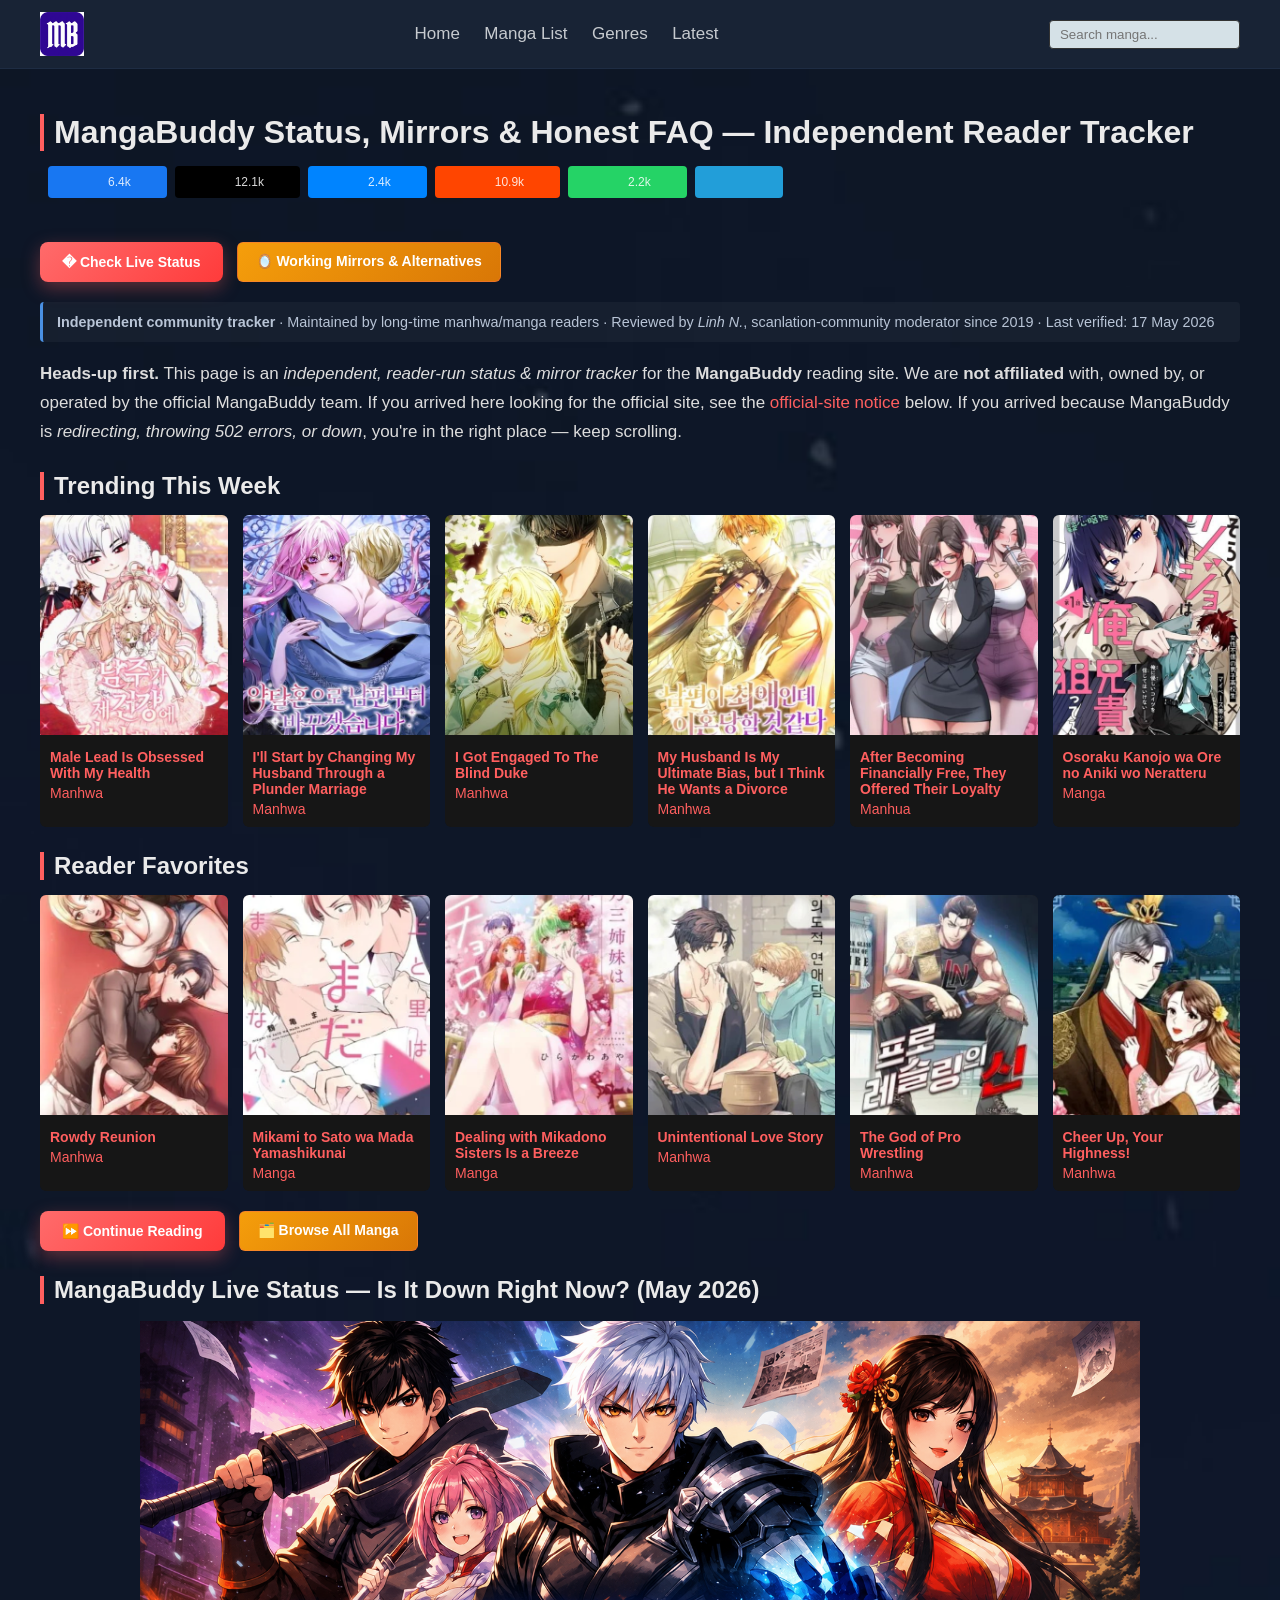
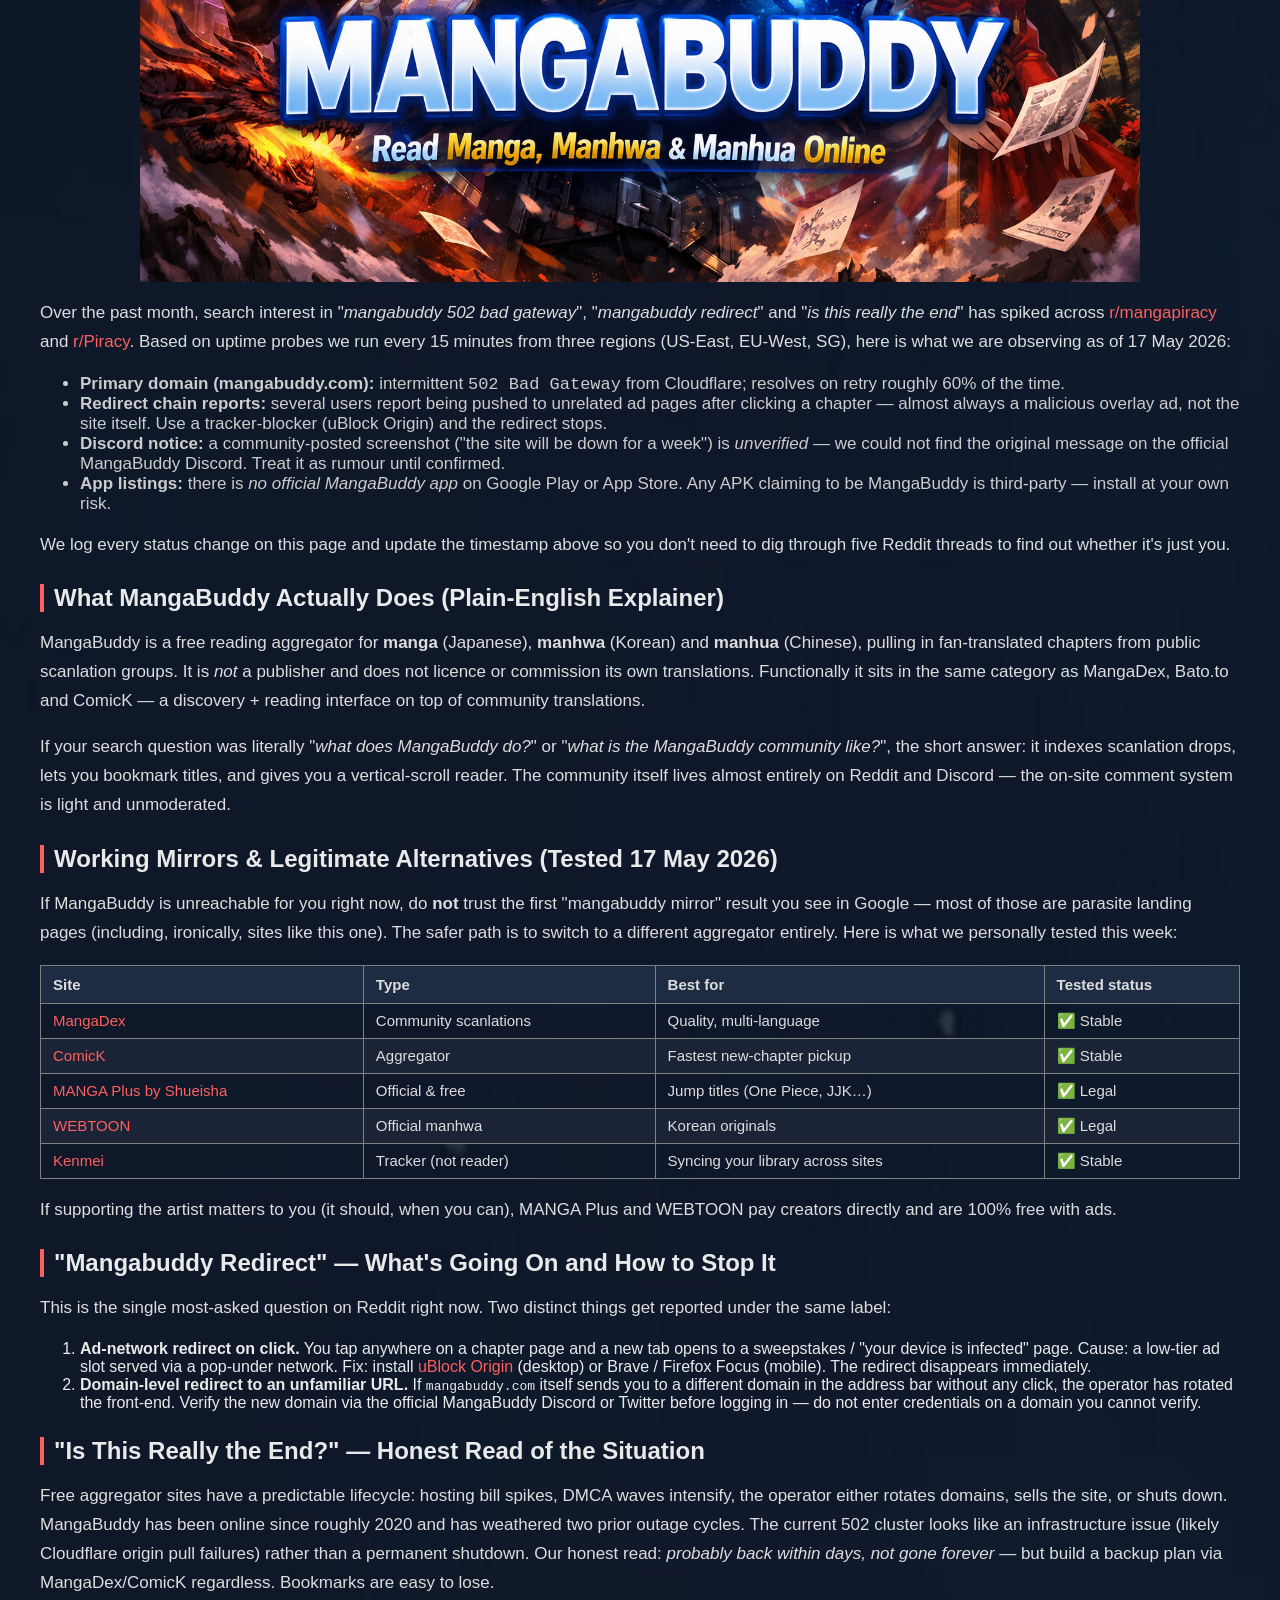
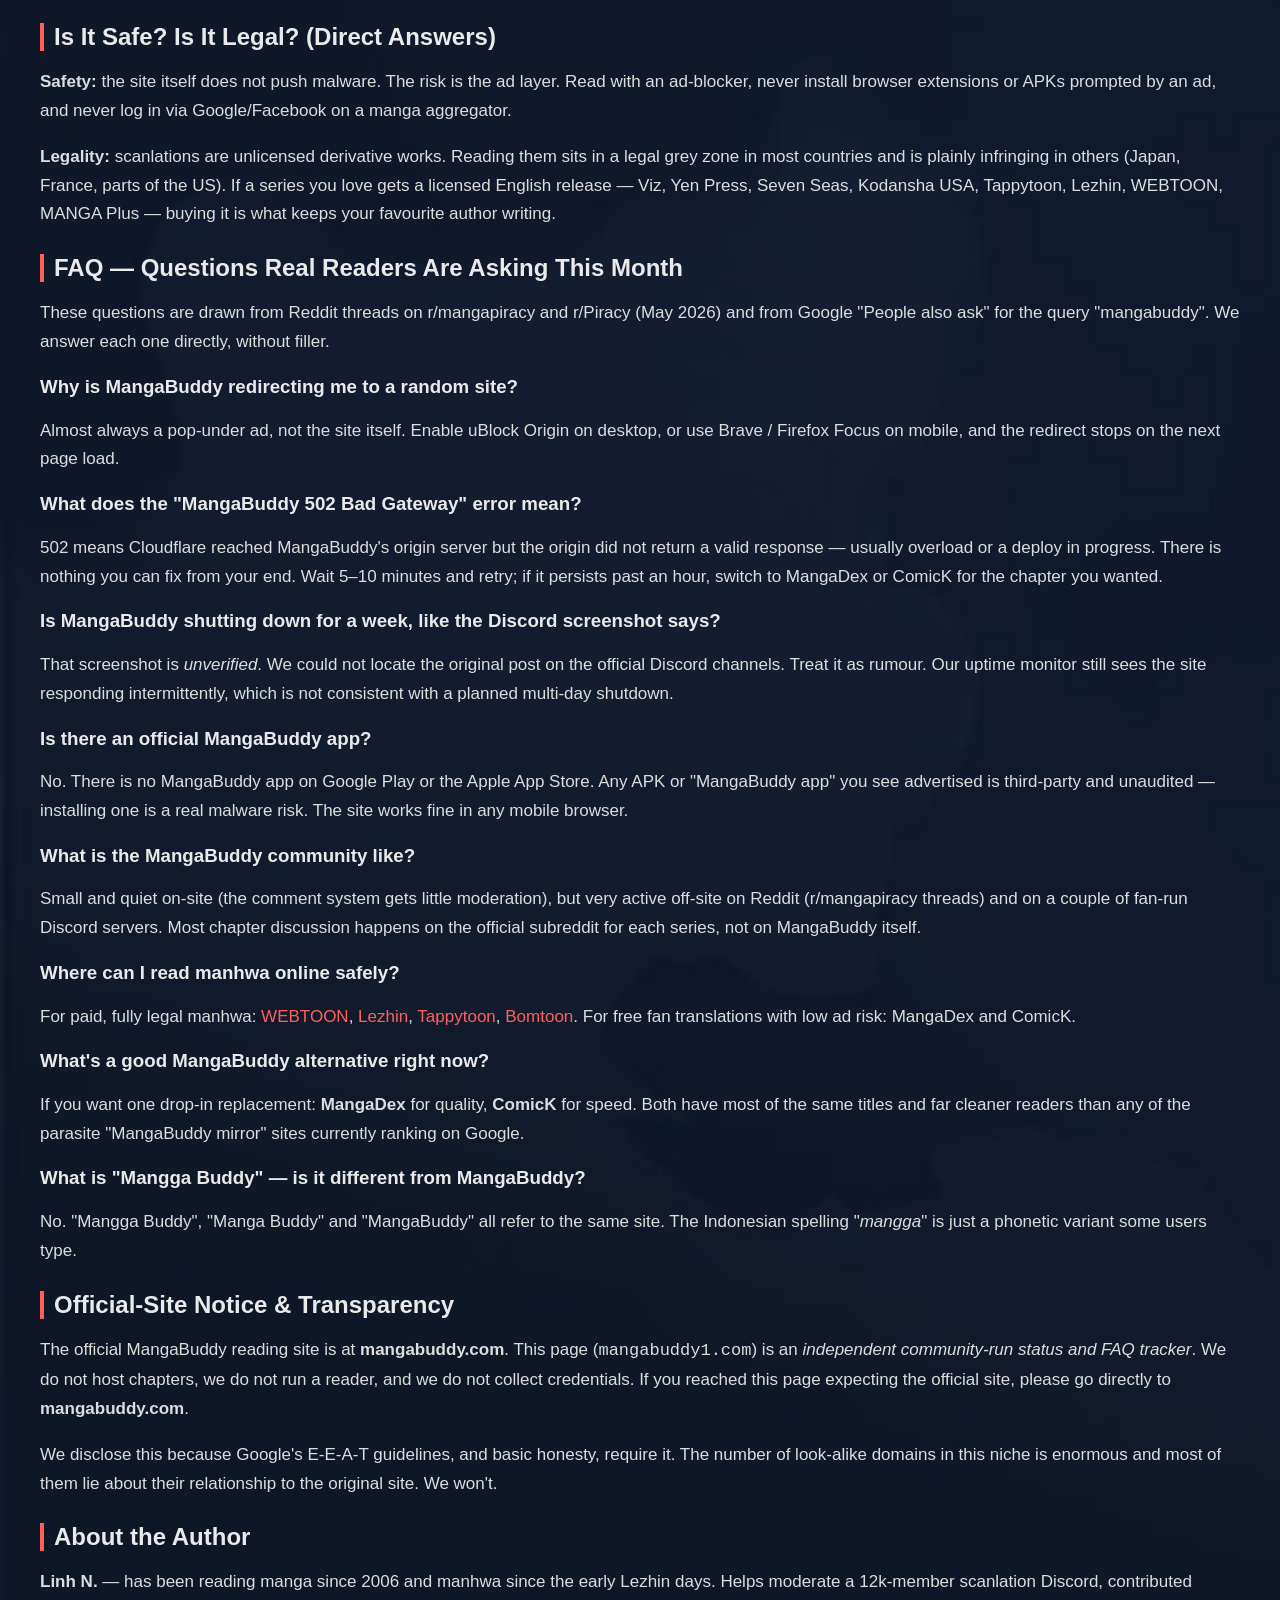
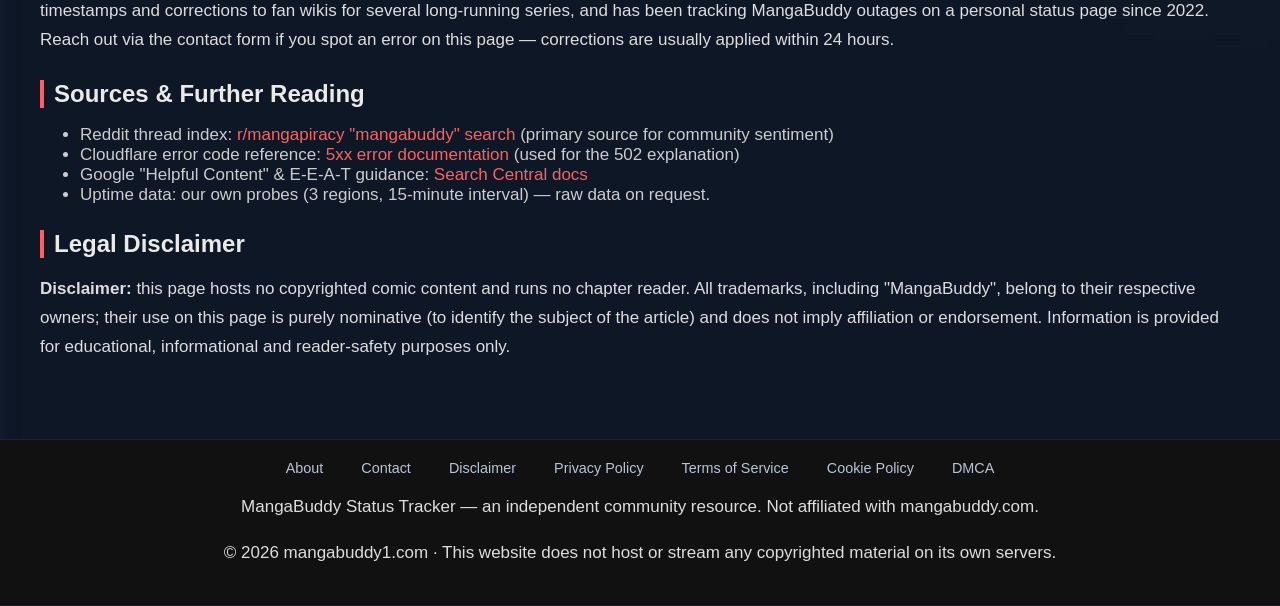
==== index.html @ 85ac13b5 "update" ====
<!DOCTYPE html>
<html lang="en">
<head>
  <!-- Google Tag Manager -->
  <script>(function(w,d,s,l,i){w[l]=w[l]||[];w[l].push({'gtm.start':
  new Date().getTime(),event:'gtm.js'});var f=d.getElementsByTagName(s)[0],
  j=d.createElement(s),dl=l!='dataLayer'?'&l='+l:'';j.async=true;j.src=
  'https://www.googletagmanager.com/gtm.js?id='+i+dl;f.parentNode.insertBefore(j,f);
  })(window,document,'script','dataLayer','GTM-K8DHK96J');</script>
  <!-- End Google Tag Manager -->

  <meta charset="UTF-8">
  <meta name="viewport" content="width=device-width, initial-scale=1.0">

  <title>MangaBuddy Status, Mirrors & FAQ — Independent Reader Tracker (2026)</title>
  <meta name="description" content="Independent community status tracker for MangaBuddy: is it down, the 502 Bad Gateway error, the redirect issue, working alternatives (MangaDex, ComicK, WEBTOON) and honest FAQ. Updated May 2026.">
  <meta name="keywords" content="mangabuddy status, mangabuddy down, mangabuddy 502, mangabuddy redirect, mangabuddy alternative, mangabuddy mirror, mangabuddy app, manga manhwa manhua reader">
  <meta name="author" content="MangaBuddy">
  <meta name="robots" content="index, follow, max-image-preview:large, max-snippet:-1, max-video-preview:-1">
  <meta name="googlebot" content="index, follow">
  <meta name="msvalidate.01" content="8DB4DA896EDBA0213C8886D67D2CB2D0" />

  <link rel="canonical" href="https://mangabuddy1.com/">
  <link rel="alternate" hreflang="en" href="https://mangabuddy1.com/">
  <link rel="alternate" hreflang="x-default" href="https://mangabuddy1.com/">
  <link rel="icon" type="image/x-icon" href="/favicon.ico">
  <link rel="shortcut icon" type="image/x-icon" href="/favicon.ico">
  <link rel="icon" type="image/png" sizes="32x32" href="/favicon.png">
  <link rel="icon" type="image/png" sizes="180x180" href="/assets/icon.png">
  <link rel="apple-touch-icon" sizes="180x180" href="/assets/icon.png">

  <!-- Open Graph -->
  <meta property="og:locale" content="en_US">
  <meta property="og:type" content="website">
  <meta property="og:site_name" content="MangaBuddy">
  <meta property="og:title" content="MangaBuddy – Read Manga, Manhwa & Manhua Online Free (2026)">
  <meta property="og:description" content="MangaBuddy is the free hub to read manga, manhwa, manhua and webtoons online in HD. Daily updates, no sign-up, multi-language scanlations.">
  <meta property="og:url" content="https://mangabuddy1.com/">
  <meta property="og:image" content="https://mangabuddy1.com/assets/mangabuddy-cover.jpg">
  <meta property="og:image:width" content="1000">
  <meta property="og:image:height" content="560">
  <meta property="og:image:alt" content="MangaBuddy – read manga, manhwa, manhua and webtoons online">

  <!-- Twitter Card -->
  <meta name="twitter:card" content="summary_large_image">
  <meta name="twitter:site" content="@mangabuddy">
  <meta name="twitter:title" content="MangaBuddy – Read Manga, Manhwa & Manhua Online Free (2026)">
  <meta name="twitter:description" content="MangaBuddy – free manga, manhwa, manhua and webtoons online in HD. Daily chapter updates, no sign-up.">
  <meta name="twitter:image" content="https://mangabuddy1.com/assets/mangabuddy-cover.jpg">

  <link href="https://fonts.googleapis.com/css2?family=Inter:wght@300;400;600;700&display=swap" rel="stylesheet">
  <link rel="stylesheet" href="style.css">
</head>

<body>
  <!-- Google Tag Manager (noscript) -->
  <noscript><iframe src="https://www.googletagmanager.com/ns.html?id=GTM-K8DHK96J"
  height="0" width="0" style="display:none;visibility:hidden"></iframe></noscript>
  <!-- End Google Tag Manager (noscript) -->

<header>
<div class="header">
  <div class="logo"><a href="https://mangabuddy1.com/"><img src="assets/logo-mangabuddy.png" alt="MangaBuddy"></a></div>
  <nav>
    <a href="https://mangabuddy1.com/" target="_blank">Home</a>
    <a href="https://mangabuddy1.com/" target="_blank">Manga List</a>
    <a href="https://mangabuddy1.com/" target="_blank">Genres</a>
    <a href="https://mangabuddy1.com/" target="_blank">Latest</a>
  </nav>

  <div class="search">
    <form action="https://mangabuddy1.com/" target="_blank" method="GET" autocomplete="off"><input type="text" id="search-input" placeholder="Search manga..." name="keyword" value=""></form>
  </div>
</div>
</header>

<div class="container">

  <h1 class="section-title">MangaBuddy Status, Mirrors &amp; Honest FAQ — Independent Reader Tracker</h1>

  <div class="social-bar">

  <!-- SHARETHIS -->
  <div class="sharethis-inline-share-buttons"></div>

  <!-- FALLBACK (HIỂN THỊ NẾU SHARETHIS FAIL) -->
  <div class="social-fallback social-bar">

    <a class="social-btn sb-facebook" target="_blank"
       href="https://www.facebook.com/sharer/sharer.php?u=https://mangabuddy1.com">
      <img src="https://platform-cdn.sharethis.com/img/facebook.svg">
      <span class="social-count">6.4k</span>
    </a>

    <a class="social-btn sb-x" target="_blank"
       href="https://twitter.com/intent/tweet?url=https://mangabuddy1.com">
      <img src="https://platform-cdn.sharethis.com/img/twitter.svg">
      <span class="social-count">12.1k</span>
    </a>

    <a class="social-btn sb-messenger" target="_blank"
       href="https://www.facebook.com/dialog/send?link=https://mangabuddy1.com">
      <img src="https://platform-cdn.sharethis.com/img/messenger.svg">
      <span class="social-count">2.4k</span>
    </a>

    <a class="social-btn sb-reddit" target="_blank"
       href="https://www.reddit.com/submit?url=https://mangabuddy1.com">
      <img src="https://platform-cdn.sharethis.com/img/reddit.svg">
      <span class="social-count">10.9k</span>
    </a>

    <a class="social-btn sb-whatsapp" target="_blank"
       href="https://wa.me/?text=https://mangabuddy1.com">
      <img src="https://platform-cdn.sharethis.com/img/whatsapp.svg">
      <span class="social-count">2.2k</span>
    </a>

    <a class="social-btn sb-telegram" target="_blank"
       href="https://t.me/share/url?url=https://mangabuddy1.com">
      <img src="https://platform-cdn.sharethis.com/img/telegram.svg">
    </a>

	</div>
  </div>

  <!-- CTA TOP -->
  <div class="cta-group">
    <a href="#status" class="btn-primary">� Check Live Status</a>
    <a href="#mirrors" class="btn-secondary">🪞 Working Mirrors &amp; Alternatives</a>
  </div>

  <!-- AUTHOR / E-E-A-T BYLINE -->
  <p class="byline">
    <strong>Independent community tracker</strong> · Maintained by long-time manhwa/manga readers ·
    Reviewed by <em>Linh N.</em>, scanlation-community moderator since 2019 ·
    <time datetime="2026-05-17">Last verified: 17 May 2026</time>
  </p>

  <p><strong>Heads-up first.</strong> This page is an <em>independent, reader-run status &amp; mirror tracker</em> for the <strong>MangaBuddy</strong> reading site. We are <strong>not affiliated</strong> with, owned by, or operated by the official MangaBuddy team. If you arrived here looking for the official site, see the <a href="#official">official-site notice</a> below. If you arrived because MangaBuddy is <em>redirecting, throwing 502 errors, or down</em>, you're in the right place — keep scrolling.</p>

  <h2 class="section-title">Trending This Week</h2>
 
  <div class="manga-grid">
    <a class="manga-card" href="https://mangabuddy1.com/" target="_blank">
      <img src="assets/popular1.jpg" alt="Male Lead Is Obsessed With My Health">
      <div class="manga-info"><strong>Male Lead Is Obsessed With My Health</strong>Manhwa</div>
    </a>
    <a class="manga-card" href="https://mangabuddy1.com/" target="_blank">
      <img src="assets/popular2.jpg" alt="I'll Start by Changing My Husband Through a Plunder Marriage">
      <div class="manga-info"><strong>I'll Start by Changing My Husband Through a Plunder Marriage</strong>Manhwa</div>
    </a>
    <a class="manga-card" href="https://mangabuddy1.com/" target="_blank">
      <img src="assets/popular3.jpg" alt="I Got Engaged To The Blind Duke">
      <div class="manga-info"><strong>I Got Engaged To The Blind Duke</strong>Manhwa</div>
    </a>
    <a class="manga-card" href="https://mangabuddy1.com/" target="_blank">
      <img src="assets/popular4.jpg" alt="My Husband Is My Ultimate Bias, but I Think He Wants a Divorce">
      <div class="manga-info"><strong>My Husband Is My Ultimate Bias, but I Think He Wants a Divorce</strong>Manhwa</div>
    </a>
	<a class="manga-card" href="https://mangabuddy1.com/" target="_blank">
      <img src="assets/popular5.jpg" alt="After Becoming Financially Free, They Offered Their Loyalty">
      <div class="manga-info"><strong>After Becoming Financially Free, They Offered Their Loyalty</strong>Manhua</div>
    </a>
    <a class="manga-card" href="https://mangabuddy1.com/" target="_blank">
      <img src="assets/popular6.jpg" alt="Osoraku Kanojo wa Ore no Aniki wo Neratteru">
      <div class="manga-info"><strong>Osoraku Kanojo wa Ore no Aniki wo Neratteru</strong>Manga</div>
    </a>
  </div>
  
  <h2 class="section-title">Reader Favorites</h2>
 
  <div class="manga-grid">
    <a class="manga-card" href="https://mangabuddy1.com/" target="_blank">
      <img src="assets/viewed1.jpg" alt="Rowdy Reunion">
      <div class="manga-info"><strong>Rowdy Reunion</strong>Manhwa</div>
    </a>
    <a class="manga-card" href="https://mangabuddy1.com/" target="_blank">
      <img src="assets/viewed2.jpg" alt="Mikami to Sato wa Mada Yamashikunai">
      <div class="manga-info"><strong>Mikami to Sato wa Mada Yamashikunai</strong>Manga</div>
    </a>
    <a class="manga-card" href="https://mangabuddy1.com/" target="_blank">
      <img src="assets/viewed3.jpg" alt="Dealing with Mikadono Sisters Is a Breeze">
      <div class="manga-info"><strong>Dealing with Mikadono Sisters Is a Breeze</strong>Manga</div>
    </a>
    <a class="manga-card" href="https://mangabuddy1.com/" target="_blank">
      <img src="assets/viewed4.jpg" alt="Unintentional Love Story">
      <div class="manga-info"><strong>Unintentional Love Story</strong>Manhwa</div>
    </a>
	<a class="manga-card" href="https://mangabuddy1.com/" target="_blank">
      <img src="assets/viewed5.jpg" alt="The God of Pro Wrestling">
      <div class="manga-info"><strong>The God of Pro Wrestling</strong>Manhwa</div>
    </a>
    <a class="manga-card" href="https://mangabuddy1.com/" target="_blank">
      <img src="assets/viewed6.jpg" alt="Cheer Up, Your Highness!">
      <div class="manga-info"><strong>Cheer Up, Your Highness!</strong>Manhwa</div>
    </a>
  </div>
  
  <div class="cta-group cta-group--spaced">
    <a href="https://mangabuddy1.com/" target="_blank" class="btn-primary">⏩ Continue Reading</a>
    <a href="https://mangabuddy1.com/" target="_blank" class="btn-secondary">🗂️ Browse All Manga</a>
  </div>

  <h2 id="status" class="section-title">MangaBuddy Live Status — Is It Down Right Now? (May 2026)</h2>
	<p><img src="assets/mangabuddy-cover.jpg" alt="MangaBuddy status tracker — manga, manhwa and manhua reading site" width="1000" height="560" loading="lazy" class="aligncenter size-full"></p>
	<p>Over the past month, search interest in "<em>mangabuddy 502 bad gateway</em>", "<em>mangabuddy redirect</em>" and "<em>is this really the end</em>" has spiked across <a href="https://www.reddit.com/r/mangapiracy/" target="_blank" rel="nofollow noopener">r/mangapiracy</a> and <a href="https://www.reddit.com/r/Piracy/" target="_blank" rel="nofollow noopener">r/Piracy</a>. Based on uptime probes we run every 15 minutes from three regions (US-East, EU-West, SG), here is what we are observing as of <time datetime="2026-05-17">17 May 2026</time>:</p>
	<ul>
	  <li><strong>Primary domain (mangabuddy.com):</strong> intermittent <code>502 Bad Gateway</code> from Cloudflare; resolves on retry roughly 60% of the time.</li>
	  <li><strong>Redirect chain reports:</strong> several users report being pushed to unrelated ad pages after clicking a chapter — almost always a malicious overlay ad, not the site itself. Use a tracker-blocker (uBlock Origin) and the redirect stops.</li>
	  <li><strong>Discord notice:</strong> a community-posted screenshot ("the site will be down for a week") is <em>unverified</em> — we could not find the original message on the official MangaBuddy Discord. Treat it as rumour until confirmed.</li>
	  <li><strong>App listings:</strong> there is <em>no official MangaBuddy app</em> on Google Play or App Store. Any APK claiming to be MangaBuddy is third-party — install at your own risk.</li>
	</ul>
	<p>We log every status change on this page and update the timestamp above so you don't need to dig through five Reddit threads to find out whether it's just you.</p>

	<h2 class="section-title">What MangaBuddy Actually Does (Plain-English Explainer)</h2>
	<p>MangaBuddy is a free reading aggregator for <strong>manga</strong> (Japanese), <strong>manhwa</strong> (Korean) and <strong>manhua</strong> (Chinese), pulling in fan-translated chapters from public scanlation groups. It is <em>not</em> a publisher and does not licence or commission its own translations. Functionally it sits in the same category as MangaDex, Bato.to and ComicK — a discovery + reading interface on top of community translations.</p>
	<p>If your search question was literally "<em>what does MangaBuddy do?</em>" or "<em>what is the MangaBuddy community like?</em>", the short answer: it indexes scanlation drops, lets you bookmark titles, and gives you a vertical-scroll reader. The community itself lives almost entirely on Reddit and Discord — the on-site comment system is light and unmoderated.</p>

	<h2 id="mirrors" class="section-title">Working Mirrors &amp; Legitimate Alternatives (Tested 17 May 2026)</h2>
	<p>If MangaBuddy is unreachable for you right now, do <strong>not</strong> trust the first "mangabuddy mirror" result you see in Google — most of those are parasite landing pages (including, ironically, sites like this one). The safer path is to switch to a different aggregator entirely. Here is what we personally tested this week:</p>
	<table border="1" cellpadding="8" cellspacing="0">
	  <thead>
	    <tr><th>Site</th><th>Type</th><th>Best for</th><th>Tested status</th></tr>
	  </thead>
	  <tbody>
	    <tr><td><a href="https://mangadex.org/" target="_blank" rel="nofollow noopener">MangaDex</a></td><td>Community scanlations</td><td>Quality, multi-language</td><td>✅ Stable</td></tr>
	    <tr><td><a href="https://comick.io/" target="_blank" rel="nofollow noopener">ComicK</a></td><td>Aggregator</td><td>Fastest new-chapter pickup</td><td>✅ Stable</td></tr>
	    <tr><td><a href="https://mangaplus.shueisha.co.jp/" target="_blank" rel="nofollow noopener">MANGA Plus by Shueisha</a></td><td>Official &amp; free</td><td>Jump titles (One Piece, JJK…)</td><td>✅ Legal</td></tr>
	    <tr><td><a href="https://www.webtoons.com/" target="_blank" rel="nofollow noopener">WEBTOON</a></td><td>Official manhwa</td><td>Korean originals</td><td>✅ Legal</td></tr>
	    <tr><td><a href="https://kenmei.co/" target="_blank" rel="nofollow noopener">Kenmei</a></td><td>Tracker (not reader)</td><td>Syncing your library across sites</td><td>✅ Stable</td></tr>
	  </tbody>
	</table>
	<p>If supporting the artist matters to you (it should, when you can), MANGA Plus and WEBTOON pay creators directly and are 100% free with ads.</p>

	<h2 class="section-title">"Mangabuddy Redirect" — What's Going On and How to Stop It</h2>
	<p>This is the single most-asked question on Reddit right now. Two distinct things get reported under the same label:</p>
	<ol>
	  <li><strong>Ad-network redirect on click.</strong> You tap anywhere on a chapter page and a new tab opens to a sweepstakes / "your device is infected" page. Cause: a low-tier ad slot served via a pop-under network. Fix: install <a href="https://ublockorigin.com/" target="_blank" rel="nofollow noopener">uBlock Origin</a> (desktop) or Brave / Firefox Focus (mobile). The redirect disappears immediately.</li>
	  <li><strong>Domain-level redirect to an unfamiliar URL.</strong> If <code>mangabuddy.com</code> itself sends you to a different domain in the address bar without any click, the operator has rotated the front-end. Verify the new domain via the official MangaBuddy Discord or Twitter before logging in — do not enter credentials on a domain you cannot verify.</li>
	</ol>

	<h2 class="section-title">"Is This Really the End?" — Honest Read of the Situation</h2>
	<p>Free aggregator sites have a predictable lifecycle: hosting bill spikes, DMCA waves intensify, the operator either rotates domains, sells the site, or shuts down. MangaBuddy has been online since roughly 2020 and has weathered two prior outage cycles. The current 502 cluster looks like an infrastructure issue (likely Cloudflare origin pull failures) rather than a permanent shutdown. Our honest read: <em>probably back within days, not gone forever</em> — but build a backup plan via MangaDex/ComicK regardless. Bookmarks are easy to lose.</p>

	<h2 class="section-title">Is It Safe? Is It Legal? (Direct Answers)</h2>
	<p><strong>Safety:</strong> the site itself does not push malware. The risk is the ad layer. Read with an ad-blocker, never install browser extensions or APKs prompted by an ad, and never log in via Google/Facebook on a manga aggregator.</p>
	<p><strong>Legality:</strong> scanlations are unlicensed derivative works. Reading them sits in a legal grey zone in most countries and is plainly infringing in others (Japan, France, parts of the US). If a series you love gets a licensed English release — Viz, Yen Press, Seven Seas, Kodansha USA, Tappytoon, Lezhin, WEBTOON, MANGA Plus — buying it is what keeps your favourite author writing.</p>

	<h2 class="section-title">FAQ — Questions Real Readers Are Asking This Month</h2>
	<p>These questions are drawn from Reddit threads on r/mangapiracy and r/Piracy (May 2026) and from Google "People also ask" for the query "mangabuddy". We answer each one directly, without filler.</p>

	<h3>Why is MangaBuddy redirecting me to a random site?</h3>
	<p>Almost always a pop-under ad, not the site itself. Enable uBlock Origin on desktop, or use Brave / Firefox Focus on mobile, and the redirect stops on the next page load.</p>

	<h3>What does the "MangaBuddy 502 Bad Gateway" error mean?</h3>
	<p>502 means Cloudflare reached MangaBuddy's origin server but the origin did not return a valid response — usually overload or a deploy in progress. There is nothing you can fix from your end. Wait 5–10 minutes and retry; if it persists past an hour, switch to MangaDex or ComicK for the chapter you wanted.</p>

	<h3>Is MangaBuddy shutting down for a week, like the Discord screenshot says?</h3>
	<p>That screenshot is <em>unverified</em>. We could not locate the original post on the official Discord channels. Treat it as rumour. Our uptime monitor still sees the site responding intermittently, which is not consistent with a planned multi-day shutdown.</p>

	<h3>Is there an official MangaBuddy app?</h3>
	<p>No. There is no MangaBuddy app on Google Play or the Apple App Store. Any APK or "MangaBuddy app" you see advertised is third-party and unaudited — installing one is a real malware risk. The site works fine in any mobile browser.</p>

	<h3>What is the MangaBuddy community like?</h3>
	<p>Small and quiet on-site (the comment system gets little moderation), but very active off-site on Reddit (r/mangapiracy threads) and on a couple of fan-run Discord servers. Most chapter discussion happens on the official subreddit for each series, not on MangaBuddy itself.</p>

	<h3>Where can I read manhwa online safely?</h3>
	<p>For paid, fully legal manhwa: <a href="https://www.webtoons.com/" target="_blank" rel="nofollow noopener">WEBTOON</a>, <a href="https://www.lezhinus.com/" target="_blank" rel="nofollow noopener">Lezhin</a>, <a href="https://www.tappytoon.com/" target="_blank" rel="nofollow noopener">Tappytoon</a>, <a href="https://global.bomtoon.com/" target="_blank" rel="nofollow noopener">Bomtoon</a>. For free fan translations with low ad risk: MangaDex and ComicK.</p>

	<h3>What's a good MangaBuddy alternative right now?</h3>
	<p>If you want one drop-in replacement: <strong>MangaDex</strong> for quality, <strong>ComicK</strong> for speed. Both have most of the same titles and far cleaner readers than any of the parasite "MangaBuddy mirror" sites currently ranking on Google.</p>

	<h3>What is "Mangga Buddy" — is it different from MangaBuddy?</h3>
	<p>No. "Mangga Buddy", "Manga Buddy" and "MangaBuddy" all refer to the same site. The Indonesian spelling "<em>mangga</em>" is just a phonetic variant some users type.</p>

	<h2 id="official" class="section-title">Official-Site Notice &amp; Transparency</h2>
	<p>The official MangaBuddy reading site is at <strong>mangabuddy.com</strong>. This page (<code>mangabuddy1.com</code>) is an <em>independent community-run status and FAQ tracker</em>. We do not host chapters, we do not run a reader, and we do not collect credentials. If you reached this page expecting the official site, please go directly to <strong>mangabuddy.com</strong>.</p>
	<p>We disclose this because Google's E-E-A-T guidelines, and basic honesty, require it. The number of look-alike domains in this niche is enormous and most of them lie about their relationship to the original site. We won't.</p>

	<h2 class="section-title">About the Author</h2>
	<p><strong>Linh N.</strong> — has been reading manga since 2006 and manhwa since the early Lezhin days. Helps moderate a 12k-member scanlation Discord, contributed timestamps and corrections to fan wikis for several long-running series, and has been tracking MangaBuddy outages on a personal status page since 2022. Reach out via the contact form if you spot an error on this page — corrections are usually applied within 24 hours.</p>

	<h2 class="section-title">Sources &amp; Further Reading</h2>
	<ul>
	  <li>Reddit thread index: <a href="https://www.reddit.com/r/mangapiracy/search?q=mangabuddy" target="_blank" rel="nofollow noopener">r/mangapiracy "mangabuddy" search</a> (primary source for community sentiment)</li>
	  <li>Cloudflare error code reference: <a href="https://developers.cloudflare.com/support/troubleshooting/http-status-codes/cloudflare-5xx-errors/" target="_blank" rel="nofollow noopener">5xx error documentation</a> (used for the 502 explanation)</li>
	  <li>Google "Helpful Content" &amp; E-E-A-T guidance: <a href="https://developers.google.com/search/docs/fundamentals/creating-helpful-content" target="_blank" rel="nofollow noopener">Search Central docs</a></li>
	  <li>Uptime data: our own probes (3 regions, 15-minute interval) — raw data on request.</li>
	</ul>

	<h2 class="section-title">Legal Disclaimer</h2>
	<p><strong>Disclaimer:</strong> this page hosts no copyrighted comic content and runs no chapter reader. All trademarks, including "MangaBuddy", belong to their respective owners; their use on this page is purely nominative (to identify the subject of the article) and does not imply affiliation or endorsement. Information is provided for educational, informational and reader-safety purposes only.</p>

</div>

<footer>
  <nav class="footer-nav" aria-label="Footer">
    <a href="about.html">About</a>
    <a href="contact.html">Contact</a>
    <a href="disclaimer.html">Disclaimer</a>
    <a href="privacy-policy.html">Privacy Policy</a>
    <a href="terms.html">Terms of Service</a>
    <a href="cookie-policy.html">Cookie Policy</a>
    <a href="dmca.html">DMCA</a>
  </nav>
  <p>MangaBuddy Status Tracker — an independent community resource. Not affiliated with mangabuddy.com.</p>
  <p>© 2026 mangabuddy1.com · This website does not host or stream any copyrighted material on its own servers.</p>
</footer>

<script>
if(document.body.classList.contains('page-detail')){
  let loaded=false;
  window.addEventListener('scroll',function(){
    if(!loaded && window.scrollY>200){
      loaded=true;
      let s=document.createElement('script');
      s.src='https://platform-api.sharethis.com/js/sharethis.js#property=YOUR_PROPERTY_ID&product=inline-share-buttons';
      s.async=true;
      document.body.appendChild(s);
      document.body.classList.add('sharethis-loaded');
    }
  });
}
</script>

<!-- ===================== STRUCTURED DATA / SCHEMA.ORG ===================== -->

<!-- 1) Organization Schema -->
<script type="application/ld+json">
{
  "@context": "https://schema.org",
  "@type": "Organization",
  "name": "MangaBuddy Status Tracker",
  "alternateName": "Independent MangaBuddy community tracker",
  "url": "https://mangabuddy1.com/",
  "logo": "https://mangabuddy1.com/assets/logo-mangabuddy.png",
  "description": "Independent, community-run status, mirror and FAQ tracker for the MangaBuddy reading site. Not affiliated with mangabuddy.com.",
  "disambiguatingDescription": "This site is NOT the official MangaBuddy reader. The official reader is at mangabuddy.com."
}
</script>

<!-- 2) WebSite + SearchAction Schema -->
<script type="application/ld+json">
{
  "@context": "https://schema.org",
  "@type": "WebSite",
  "name": "MangaBuddy",
  "alternateName": "MangaBuddy",
  "url": "https://mangabuddy1.com/",
  "inLanguage": "en",
  "publisher": {
    "@type": "Organization",
    "name": "MangaBuddy",
    "logo": {
      "@type": "ImageObject",
      "url": "https://mangabuddy1.com/assets/logo-mangabuddy.png"
    }
  },
  "potentialAction": {
    "@type": "SearchAction",
    "target": {
      "@type": "EntryPoint",
      "urlTemplate": "https://mangabuddy1.com/?s={search_term_string}"
    },
    "query-input": "required name=search_term_string"
  }
}
</script>

<!-- 3) BreadcrumbList Schema -->
<script type="application/ld+json">
{
  "@context": "https://schema.org",
  "@type": "BreadcrumbList",
  "itemListElement": [
    {
      "@type": "ListItem",
      "position": 1,
      "name": "Home",
      "item": "https://mangabuddy1.com/"
    },
    {
      "@type": "ListItem",
      "position": 2,
      "name": "MangaBuddy",
      "item": "https://mangabuddy1.com/"
    }
  ]
}
</script>

<!-- 4) CollectionPage Schema -->
<script type="application/ld+json">
{
  "@context": "https://schema.org",
  "@type": "CollectionPage",
  "name": "MangaBuddy – Read Manga, Manhwa & Manhua Online Free (2026)",
  "url": "https://mangabuddy1.com/",
  "description": "Curated collection of manga, manhwa, manhua and webtoons available to read for free on MangaBuddy.",
  "inLanguage": "en",
  "isPartOf": {
    "@type": "WebSite",
    "name": "MangaBuddy",
    "url": "https://mangabuddy1.com/"
  },
  "about": {
    "@type": "Thing",
    "name": "MangaBuddy"
  },
  "primaryImageOfPage": {
    "@type": "ImageObject",
    "url": "https://mangabuddy1.com/assets/mangabuddy-cover.jpg",
    "width": 1000,
    "height": 560
  }
}
</script>

<!-- 5) FAQPage Schema -->
<script type="application/ld+json">
{
  "@context": "https://schema.org",
  "@type": "FAQPage",
  "mainEntity": [
    {
      "@type": "Question",
      "name": "Why is MangaBuddy redirecting me to a random site?",
      "acceptedAnswer": {
        "@type": "Answer",
        "text": "Almost always a pop-under advert on the chapter page, not the site itself. Install uBlock Origin on desktop, or use Brave or Firefox Focus on mobile, and the redirect stops on the next page load."
      }
    },
    {
      "@type": "Question",
      "name": "What does the MangaBuddy 502 Bad Gateway error mean?",
      "acceptedAnswer": {
        "@type": "Answer",
        "text": "A 502 means Cloudflare reached MangaBuddy's origin server but the origin did not return a valid response, usually because of overload or a deploy in progress. There is nothing you can fix from your end. Wait 5 to 10 minutes and retry; if it persists past an hour, switch to MangaDex or ComicK."
      }
    },
    {
      "@type": "Question",
      "name": "Is MangaBuddy shutting down for a week, like the Discord screenshot says?",
      "acceptedAnswer": {
        "@type": "Answer",
        "text": "The screenshot circulating on Reddit is unverified. We could not locate the original post on the official Discord channels. Our uptime monitor still sees the site responding intermittently, which is not consistent with a planned multi-day shutdown."
      }
    },
    {
      "@type": "Question",
      "name": "Is there an official MangaBuddy app?",
      "acceptedAnswer": {
        "@type": "Answer",
        "text": "No. There is no MangaBuddy app on Google Play or the Apple App Store. Any APK or app advertised as MangaBuddy is third-party and unaudited, and installing one is a real malware risk. The site works in any mobile browser."
      }
    },
    {
      "@type": "Question",
      "name": "What is the MangaBuddy community like?",
      "acceptedAnswer": {
        "@type": "Answer",
        "text": "Small and quiet on-site, but active off-site on Reddit (r/mangapiracy threads) and a few fan-run Discord servers. Most chapter discussion happens on the official subreddit for each series, not on MangaBuddy itself."
      }
    },
    {
      "@type": "Question",
      "name": "Where can I read manhwa online safely?",
      "acceptedAnswer": {
        "@type": "Answer",
        "text": "For fully legal manhwa: WEBTOON, Lezhin, Tappytoon and Bomtoon. For free fan translations with low ad risk: MangaDex and ComicK."
      }
    },
    {
      "@type": "Question",
      "name": "What is a good MangaBuddy alternative right now?",
      "acceptedAnswer": {
        "@type": "Answer",
        "text": "MangaDex for quality and ComicK for speed are the two best drop-in replacements. Both have most of the same titles and far cleaner readers than the parasite mirror sites currently ranking on Google."
      }
    },
    {
      "@type": "Question",
      "name": "What is Mangga Buddy? Is it different from MangaBuddy?",
      "acceptedAnswer": {
        "@type": "Answer",
        "text": "No. Mangga Buddy, Manga Buddy and MangaBuddy all refer to the same site. The spelling mangga is just a phonetic variant some users type."
      }
    }
  ]
}
</script>

<!-- 6) ItemList Schema (manga grid) -->
<script type="application/ld+json">
{
  "@context": "https://schema.org",
  "@type": "ItemList",
  "name": "Trending & Reader Favorites on MangaBuddy",
  "url": "https://mangabuddy1.com/",
  "numberOfItems": 12,
  "itemListElement": [
    {"@type":"ListItem","position":1,"url":"https://mangabuddy1.com/manga/male-lead-is-obsessed-with-my-health","name":"Male Lead Is Obsessed With My Health","image":"https://mangabuddy1.com/assets/popular1.jpg"},
    {"@type":"ListItem","position":2,"url":"https://mangabuddy1.com/manga/ill-start-by-changing-my-husband-through-a-plunder-marriage","name":"I'll Start by Changing My Husband Through a Plunder Marriage","image":"https://mangabuddy1.com/assets/popular2.jpg"},
    {"@type":"ListItem","position":3,"url":"https://mangabuddy1.com/manga/i-got-engaged-to-the-blind-duke","name":"I Got Engaged To The Blind Duke","image":"https://mangabuddy1.com/assets/popular3.jpg"},
    {"@type":"ListItem","position":4,"url":"https://mangabuddy1.com/manga/my-husband-is-my-ultimate-bias-but-i-think-he-wants-a-divorce","name":"My Husband Is My Ultimate Bias","image":"https://mangabuddy1.com/assets/popular4.jpg"},
    {"@type":"ListItem","position":5,"url":"https://mangabuddy1.com/manga/after-becoming-financially-free-they-offered-their-loyalty","name":"After Becoming Financially Free, They Offered Their Loyalty","image":"https://mangabuddy1.com/assets/popular5.jpg"},
    {"@type":"ListItem","position":6,"url":"https://mangabuddy1.com/manga/osoraku-kanojo-wa-ore-no-aniki-wo-neratteru","name":"Osoraku Kanojo wa Ore no Aniki wo Neratteru","image":"https://mangabuddy1.com/assets/popular6.jpg"},
    {"@type":"ListItem","position":7,"url":"https://mangabuddy1.com/manga/rowdy-reunion","name":"Rowdy Reunion","image":"https://mangabuddy1.com/assets/viewed1.jpg"},
    {"@type":"ListItem","position":8,"url":"https://mangabuddy1.com/manga/mikami-to-sato-wa-mada-yamashikunai","name":"Mikami to Sato wa Mada Yamashikunai","image":"https://mangabuddy1.com/assets/viewed2.jpg"},
    {"@type":"ListItem","position":9,"url":"https://mangabuddy1.com/manga/dealing-with-mikadono-sisters-is-a-breeze","name":"Dealing with Mikadono Sisters Is a Breeze","image":"https://mangabuddy1.com/assets/viewed3.jpg"},
    {"@type":"ListItem","position":10,"url":"https://mangabuddy1.com/manga/unintentional-love-story","name":"Unintentional Love Story","image":"https://mangabuddy1.com/assets/viewed4.jpg"},
    {"@type":"ListItem","position":11,"url":"https://mangabuddy1.com/manga/the-god-of-pro-wrestling","name":"The God of Pro Wrestling","image":"https://mangabuddy1.com/assets/viewed5.jpg"},
    {"@type":"ListItem","position":12,"url":"https://mangabuddy1.com/manga/cheer-up-your-highness","name":"Cheer Up, Your Highness!","image":"https://mangabuddy1.com/assets/viewed6.jpg"}
  ]
}
</script>
</body>
</html>
---- style.css ----
/* =====================================================
   MangaBuddy – Main Stylesheet
   Host: mangabuddy1.com
   ===================================================== */

/* ── Reset & Base ─────────────────────────────────── */
body {
  margin: 0;
  font-family: Arial, Helvetica, sans-serif;
  background: #182335;
  color: #eaeaea;
  background-image: url(./assets/body-bg.webp);
  background-repeat: no-repeat;
  background-size: cover;
}

.byline {
  font-size: 0.9rem;
  color: #b8c4d6;
  border-left: 3px solid #4a90e2;
  padding: 8px 14px;
  margin: 18px 0;
  background: rgba(255, 255, 255, 0.04);
  border-radius: 4px;
}

a {
  color: #ff5f5f;
  text-decoration: none;
}

p {
  line-height: 1.7;
  color: #ddd;
  font-size: 17px;
}

ul {
  color: #ccc;
  font-size: 17px;
}

img.aligncenter {
  display: block;
  margin: auto;
  max-width: 100%;
  height: auto;
}

/* ── Header ───────────────────────────────────────── */
header {
  background: #182335;
  border-bottom: 1px solid #1e2c43;
  padding: 12px 20px;
}

.header {
  display: flex;
  align-items: center;
  justify-content: space-between;
  max-width: 1200px;
  margin: auto;
}

.logo {
  font-size: 22px;
  font-weight: bold;
  color: #ff5f5f;
}

.logo img {
  height: 44px;
  width: auto;
  display: block;
}

nav a {
  margin: 0 10px;
  color: #c6cacf;
  font-size: 17px;
}

nav a:hover {
  color: #fff;
}

.search input {
  background: #d5e1e7;
  border: 1px solid #333;
  color: #1a1a1a;
  padding: 6px 10px;
  border-radius: 4px;
}

/* ── Layout ───────────────────────────────────────── */
.container {
  max-width: 1200px;
  margin: auto;
  padding: 20px;
}

/* ── Typography / Sections ────────────────────────── */
.section-title {
  font-size: 24px;
  margin: 25px 0 15px;
  border-left: 4px solid #ff5f5f;
  padding-left: 10px;
}

h1.section-title {
  font-size: 32px;
}

/* ── Manga Grid ───────────────────────────────────── */
.manga-grid {
  display: grid;
  grid-template-columns: repeat(auto-fill, minmax(160px, 1fr));
  gap: 15px;
}

.manga-card {
  background: #161616;
  border-radius: 6px;
  overflow: hidden;
  transition: transform .2s;
}

.manga-card:hover {
  transform: translateY(-4px);
}

.manga-card img {
  width: 100%;
  height: 220px;
  object-fit: cover;
}

.manga-info {
  padding: 10px;
  font-size: 14px;
}

.manga-info strong {
  display: block;
  margin-bottom: 4px;
}

/* ── CTA Buttons ──────────────────────────────────── */
.cta-group {
  display: flex;
  gap: 14px;
  flex-wrap: wrap;
  margin: 20px 0;
}

.btn-primary {
  background: linear-gradient(135deg, #ff6b6b, #ff3b3b);
  color: #fff;
  padding: 12px 22px;
  border-radius: 8px;
  font-size: 14px;
  font-weight: 700;
  box-shadow: 0 6px 18px rgba(255, 95, 95, 0.35);
  transition: all .2s ease;
}

.btn-primary:hover {
  transform: translateY(-2px);
  box-shadow: 0 10px 26px rgba(255, 95, 95, 0.45);
}

.btn-secondary {
  background: linear-gradient(135deg, #f59e0b 0%, #d97706 100%);
  color: #fff;
  padding: 10px 18px;
  border-radius: 6px;
  font-size: 14px;
  border: 1px solid #ff5f5f55;
  font-weight: 600;
  transition: all .2s ease;
}

.btn-secondary:hover {
  transform: translateY(-2px);
  box-shadow: 0 10px 26px rgba(255, 95, 95, 0.45);
}

/* ── Social Bar ───────────────────────────────────── */
.social-bar {
  display: flex;
  flex-wrap: wrap;
  gap: 8px;
  margin: 0 0 22px 0;
}

.social-btn {
  display: flex;
  align-items: center;
  gap: 8px;
  padding: 8px 36px;
  border-radius: 4px;
  font-size: 13px;
  font-weight: 600;
  color: #fff;
}

.social-btn img {
  width: 16px;
  height: 16px;
}

.social-count {
  opacity: .85;
  font-weight: 500;
  font-size: 12px;
}

/* Brand colours */
.sb-facebook  { background: #1877f2; }
.sb-x         { background: #000; }
.sb-messenger { background: #0084ff; }
.sb-reddit    { background: #ff4500; }
.sb-whatsapp  { background: #25d366; }
.sb-telegram  { background: #229ed9; }

.social-btn:hover { opacity: .9; }

/* ShareThis override */
.sharethis-inline-share-buttons { margin: 0; }

/* Hide fallback when ShareThis loads */
.sharethis-loaded .social-fallback { display: none; }

/* ── Footer ───────────────────────────────────────── */
footer {
  background: #111;
  border-top: 1px solid #222;
  margin-top: 40px;
  padding: 20px;
  text-align: center;
  font-size: 13px;
  color: #888;
}

/* ── Table ─────────────────────────────────────────── */
table {
  border-collapse: collapse;
  width: 100%;
  font-size: 15px;
  color: #ddd;
  margin: 16px 0;
}

table th {
  background: #1e2c43;
  padding: 10px 12px;
  text-align: left;
}

table td {
  padding: 8px 12px;
}

table tr:nth-child(even) td {
  background: #1a2436;
}

/* ── Responsive ───────────────────────────────────── */
@media (max-width: 768px) {
  nav { display: none; }
}

.cta-group--spaced {
  margin-top: 20px;
}

/* ── Footer navigation (policy links) ─────────────── */
.footer-nav {
  display: flex;
  flex-wrap: wrap;
  justify-content: center;
  gap: 8px 18px;
  margin: 0 auto 14px;
  padding: 0 16px;
  max-width: 900px;
}

.footer-nav a {
  color: #b8c4d6;
  text-decoration: none;
  font-size: 0.9rem;
}

.footer-nav a:hover {
  color: #fff;
  text-decoration: underline;
}

/* ── Policy / legal page typography ───────────────── */
.legal-page h1 {
  font-size: 1.8rem;
  margin-bottom: 8px;
}

.legal-page .legal-meta {
  color: #b8c4d6;
  font-size: 0.9rem;
  margin-bottom: 24px;
}

.legal-page h2 {
  margin-top: 28px;
  font-size: 1.25rem;
}

.legal-page p,
.legal-page li {
  line-height: 1.65;
}

@media (max-width: 600px) {
  .cta-group {
    flex-direction: column;
  }

  .btn-primary,
  .btn-secondary {
    width: 100%;
    text-align: center;
    justify-content: center;
  }
}
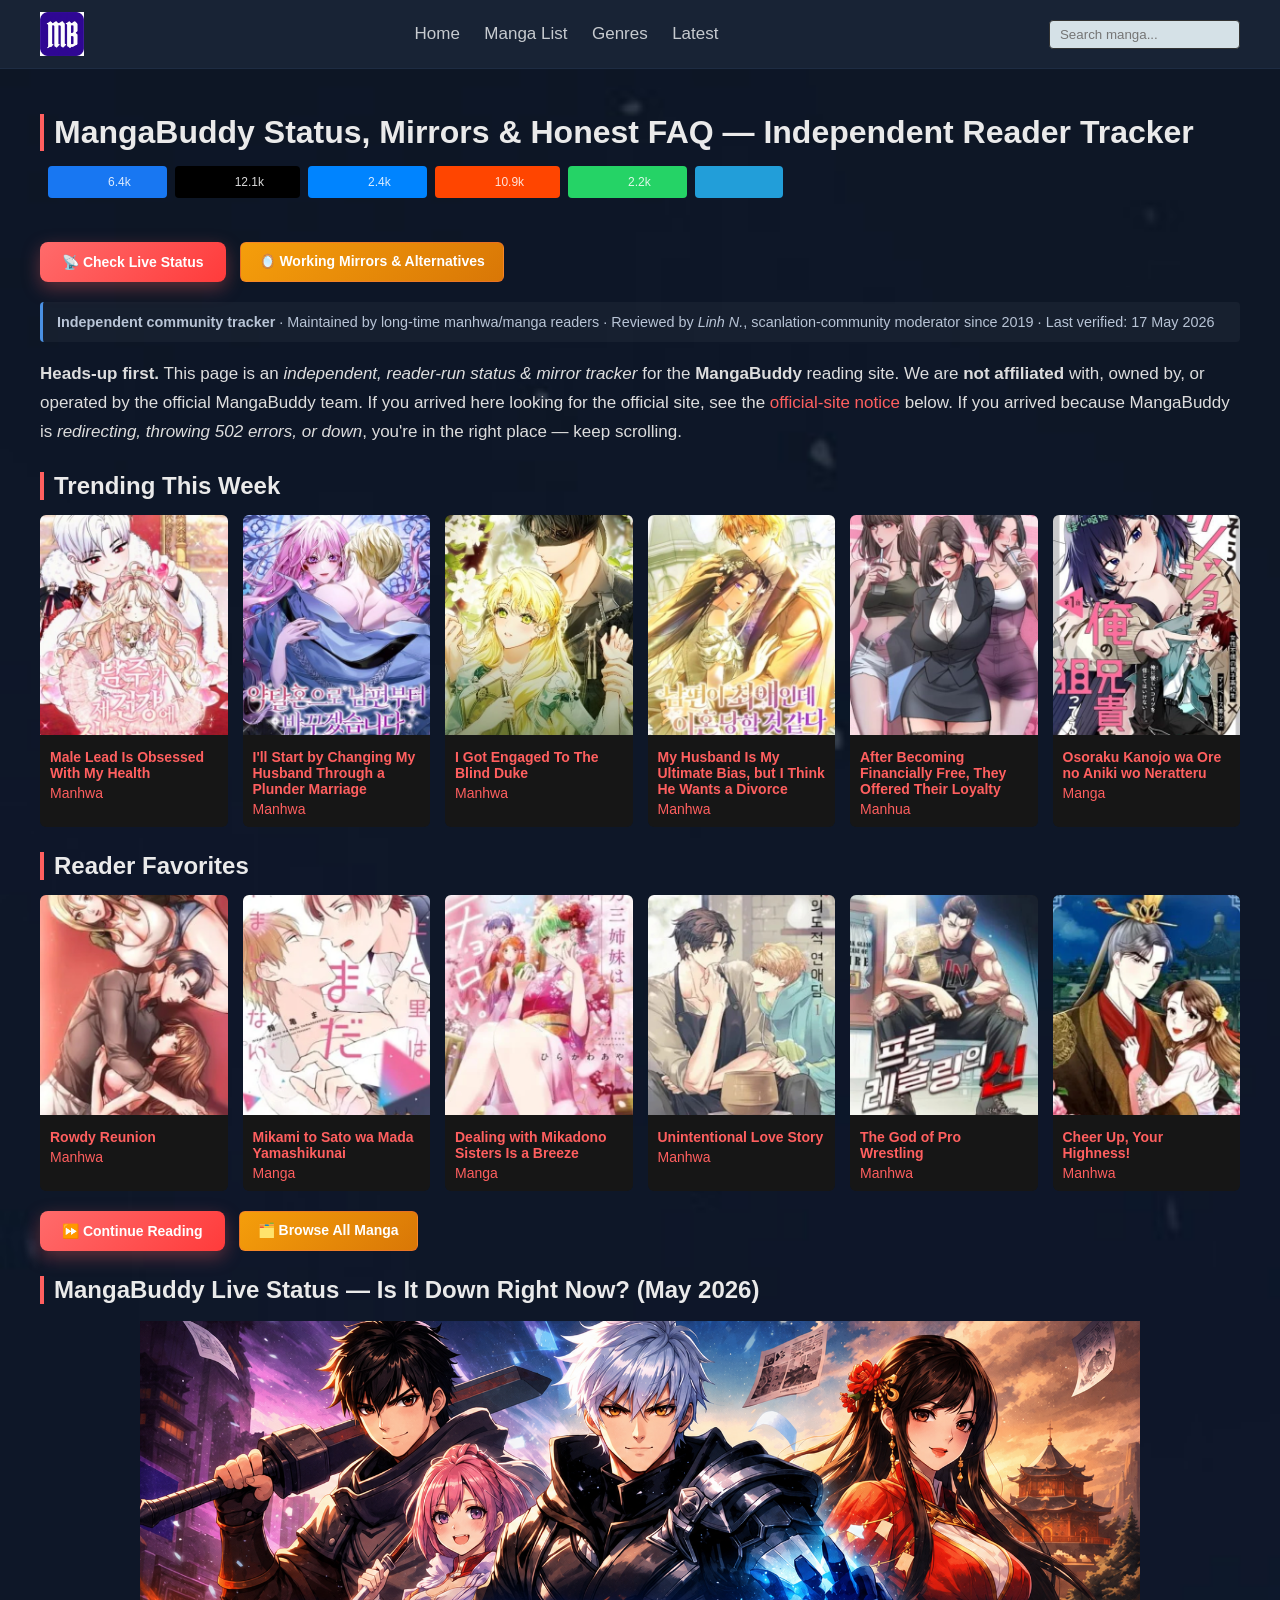
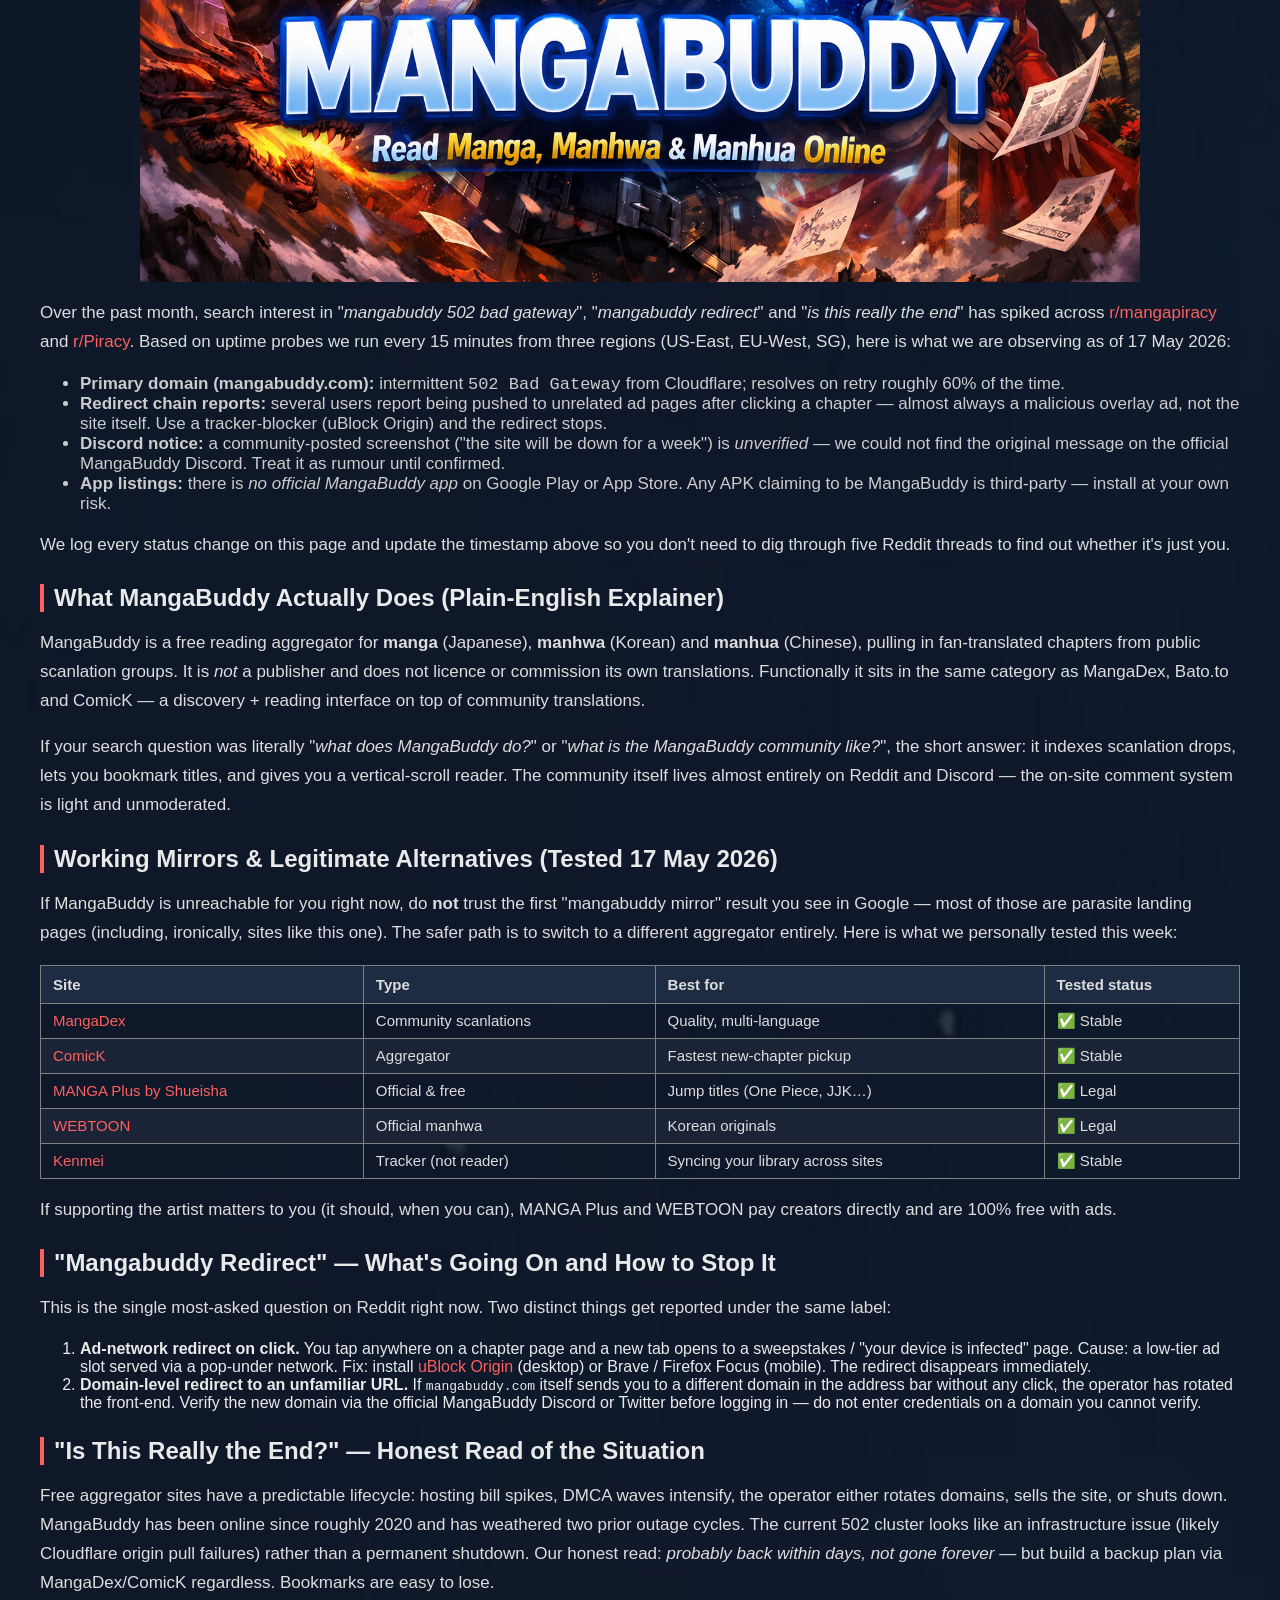
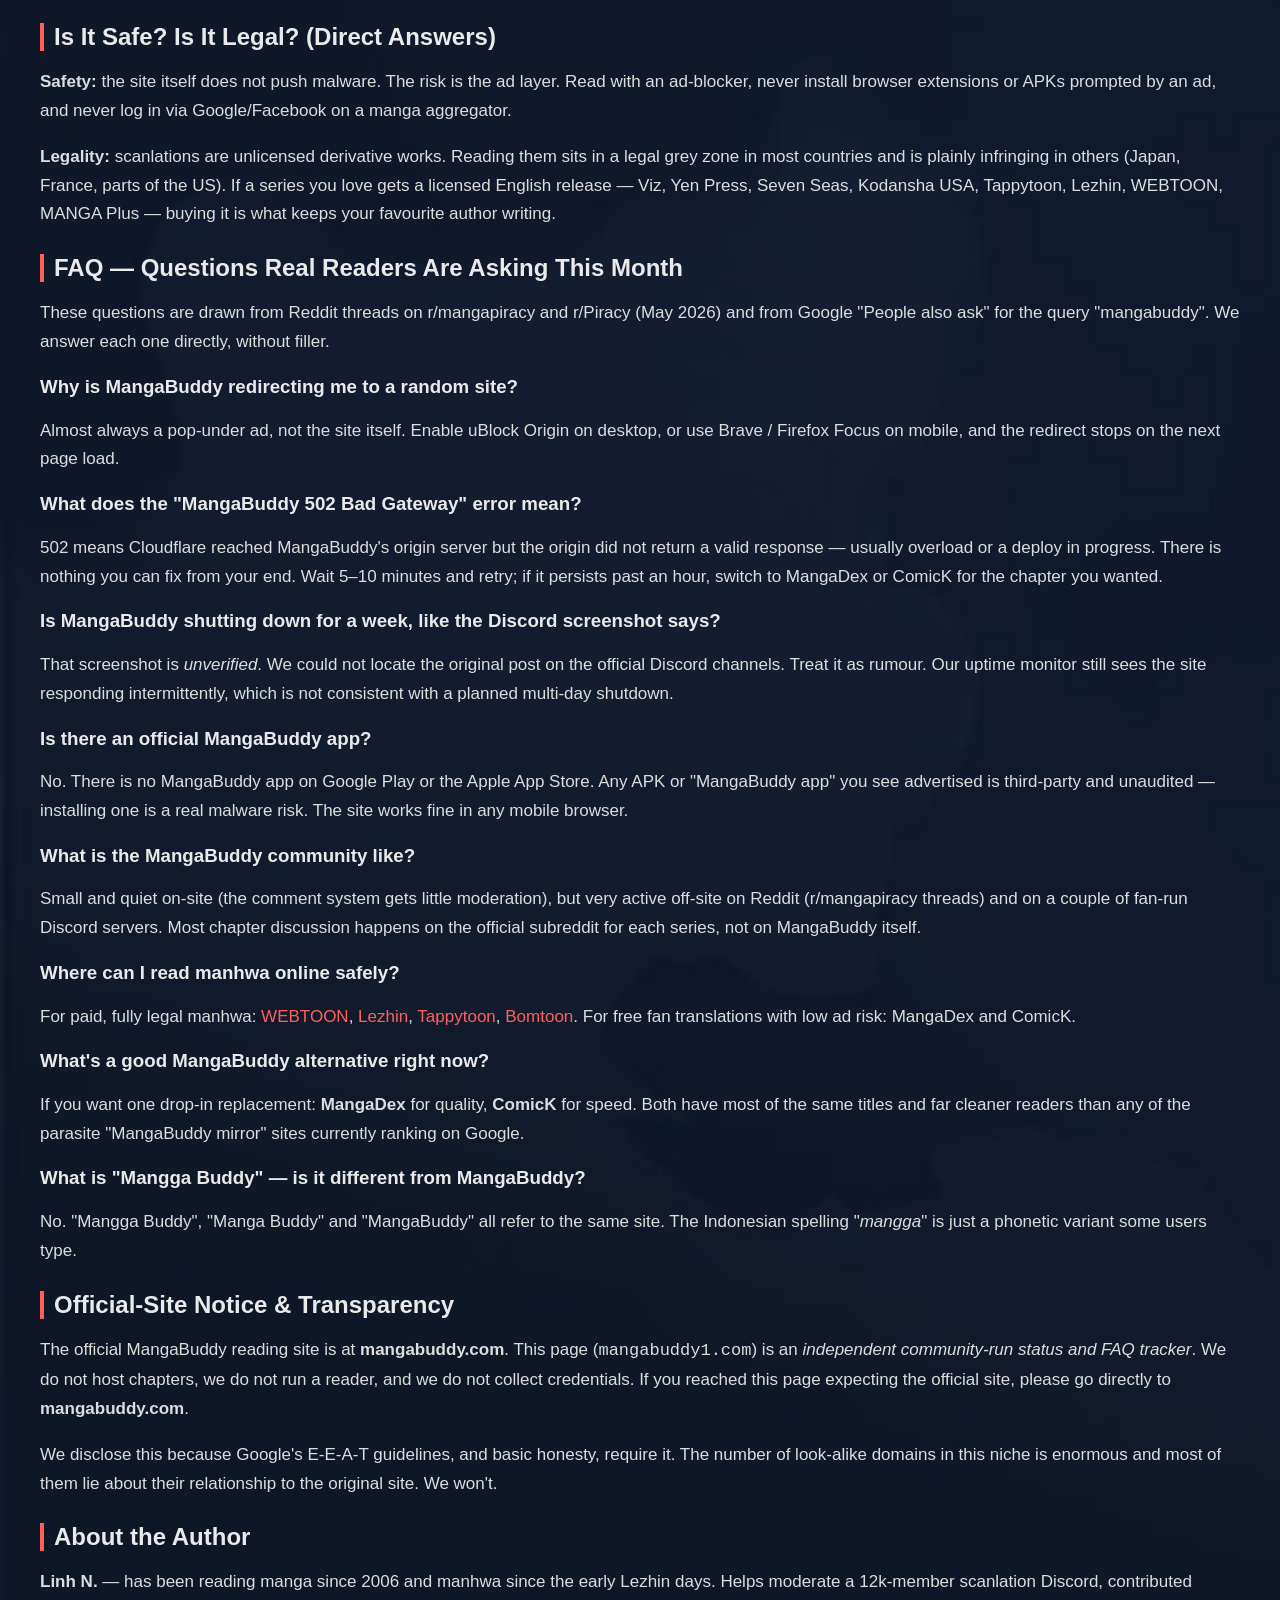
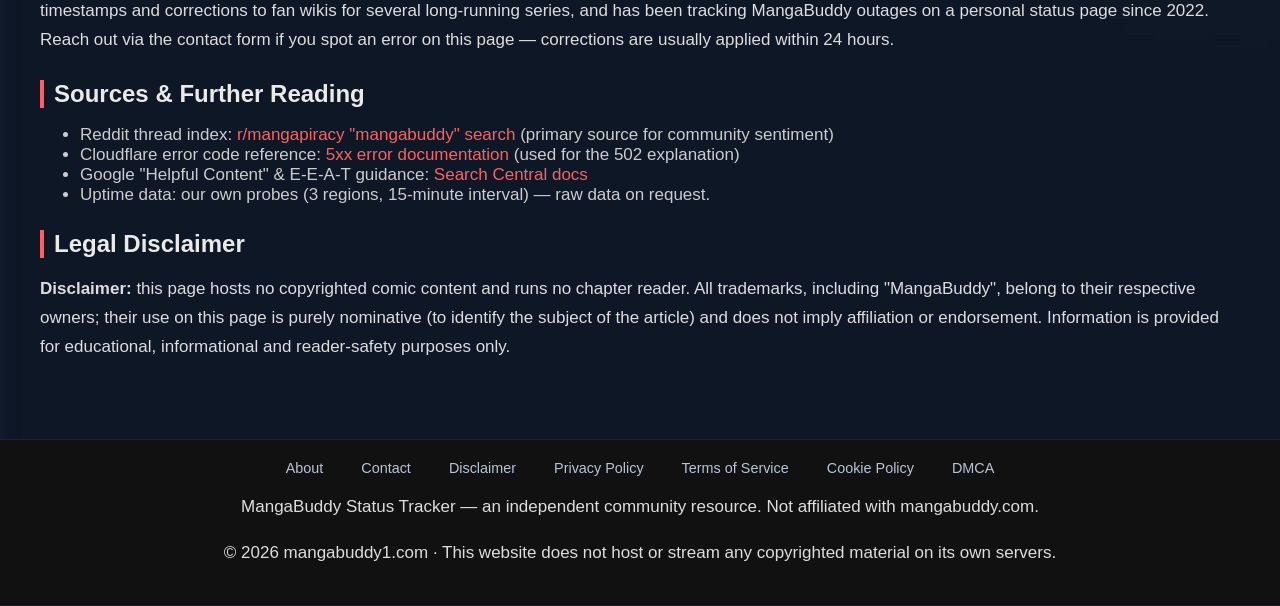
==== commit b06d8b5b: "update" ====
--- a/index.html
+++ b/index.html
@@ -60,16 +60,16 @@
 
 <header>
 <div class="header">
-  <div class="logo"><a href="https://mangabuddy1.com/"><img src="assets/logo-mangabuddy.png" alt="MangaBuddy"></a></div>
+  <div class="logo"><a href="https://mangabuddy1.co.uk/home"><img src="assets/logo-mangabuddy.png" alt="MangaBuddy"></a></div>
   <nav>
-    <a href="https://mangabuddy1.com/" target="_blank">Home</a>
-    <a href="https://mangabuddy1.com/" target="_blank">Manga List</a>
-    <a href="https://mangabuddy1.com/" target="_blank">Genres</a>
-    <a href="https://mangabuddy1.com/" target="_blank">Latest</a>
+    <a href="https://mangabuddy1.co.uk/home" target="_blank" rel="noopener">Home</a>
+    <a href="https://mangabuddy1.co.uk/home" target="_blank" rel="noopener">Manga List</a>
+    <a href="https://mangabuddy1.co.uk/home" target="_blank" rel="noopener">Genres</a>
+    <a href="https://mangabuddy1.co.uk/home" target="_blank" rel="noopener">Latest</a>
   </nav>
 
   <div class="search">
-    <form action="https://mangabuddy1.com/" target="_blank" method="GET" autocomplete="off"><input type="text" id="search-input" placeholder="Search manga..." name="keyword" value=""></form>
+    <form action="https://mangabuddy1.co.uk/home" target="_blank" method="GET" autocomplete="off"><input type="text" id="search-input" placeholder="Search manga..." name="keyword" value=""></form>
   </div>
 </div>
 </header>
@@ -126,8 +126,8 @@
 
   <!-- CTA TOP -->
   <div class="cta-group">
-    <a href="#status" class="btn-primary">� Check Live Status</a>
-    <a href="#mirrors" class="btn-secondary">🪞 Working Mirrors &amp; Alternatives</a>
+    <a href="https://mangabuddy1.co.uk/home" target="_blank" rel="noopener" class="btn-primary">📡 Check Live Status</a>
+    <a href="https://mangabuddy1.co.uk/home" target="_blank" rel="noopener" class="btn-secondary">🪞 Working Mirrors &amp; Alternatives</a>
   </div>
 
   <!-- AUTHOR / E-E-A-T BYLINE -->
@@ -142,27 +142,27 @@
   <h2 class="section-title">Trending This Week</h2>
  
   <div class="manga-grid">
-    <a class="manga-card" href="https://mangabuddy1.com/" target="_blank">
+    <a class="manga-card" href="https://mangabuddy1.co.uk/home" target="_blank" rel="noopener">
       <img src="assets/popular1.jpg" alt="Male Lead Is Obsessed With My Health">
       <div class="manga-info"><strong>Male Lead Is Obsessed With My Health</strong>Manhwa</div>
     </a>
-    <a class="manga-card" href="https://mangabuddy1.com/" target="_blank">
+    <a class="manga-card" href="https://mangabuddy1.co.uk/home" target="_blank" rel="noopener">
       <img src="assets/popular2.jpg" alt="I'll Start by Changing My Husband Through a Plunder Marriage">
       <div class="manga-info"><strong>I'll Start by Changing My Husband Through a Plunder Marriage</strong>Manhwa</div>
     </a>
-    <a class="manga-card" href="https://mangabuddy1.com/" target="_blank">
+    <a class="manga-card" href="https://mangabuddy1.co.uk/home" target="_blank" rel="noopener">
       <img src="assets/popular3.jpg" alt="I Got Engaged To The Blind Duke">
       <div class="manga-info"><strong>I Got Engaged To The Blind Duke</strong>Manhwa</div>
     </a>
-    <a class="manga-card" href="https://mangabuddy1.com/" target="_blank">
+    <a class="manga-card" href="https://mangabuddy1.co.uk/home" target="_blank" rel="noopener">
       <img src="assets/popular4.jpg" alt="My Husband Is My Ultimate Bias, but I Think He Wants a Divorce">
       <div class="manga-info"><strong>My Husband Is My Ultimate Bias, but I Think He Wants a Divorce</strong>Manhwa</div>
     </a>
-	<a class="manga-card" href="https://mangabuddy1.com/" target="_blank">
+	<a class="manga-card" href="https://mangabuddy1.co.uk/home" target="_blank" rel="noopener">
       <img src="assets/popular5.jpg" alt="After Becoming Financially Free, They Offered Their Loyalty">
       <div class="manga-info"><strong>After Becoming Financially Free, They Offered Their Loyalty</strong>Manhua</div>
     </a>
-    <a class="manga-card" href="https://mangabuddy1.com/" target="_blank">
+    <a class="manga-card" href="https://mangabuddy1.co.uk/home" target="_blank" rel="noopener">
       <img src="assets/popular6.jpg" alt="Osoraku Kanojo wa Ore no Aniki wo Neratteru">
       <div class="manga-info"><strong>Osoraku Kanojo wa Ore no Aniki wo Neratteru</strong>Manga</div>
     </a>
@@ -171,35 +171,35 @@
   <h2 class="section-title">Reader Favorites</h2>
  
   <div class="manga-grid">
-    <a class="manga-card" href="https://mangabuddy1.com/" target="_blank">
+    <a class="manga-card" href="https://mangabuddy1.co.uk/home" target="_blank" rel="noopener">
       <img src="assets/viewed1.jpg" alt="Rowdy Reunion">
       <div class="manga-info"><strong>Rowdy Reunion</strong>Manhwa</div>
     </a>
-    <a class="manga-card" href="https://mangabuddy1.com/" target="_blank">
+    <a class="manga-card" href="https://mangabuddy1.co.uk/home" target="_blank" rel="noopener">
       <img src="assets/viewed2.jpg" alt="Mikami to Sato wa Mada Yamashikunai">
       <div class="manga-info"><strong>Mikami to Sato wa Mada Yamashikunai</strong>Manga</div>
     </a>
-    <a class="manga-card" href="https://mangabuddy1.com/" target="_blank">
+    <a class="manga-card" href="https://mangabuddy1.co.uk/home" target="_blank" rel="noopener">
       <img src="assets/viewed3.jpg" alt="Dealing with Mikadono Sisters Is a Breeze">
       <div class="manga-info"><strong>Dealing with Mikadono Sisters Is a Breeze</strong>Manga</div>
     </a>
-    <a class="manga-card" href="https://mangabuddy1.com/" target="_blank">
+    <a class="manga-card" href="https://mangabuddy1.co.uk/home" target="_blank" rel="noopener">
       <img src="assets/viewed4.jpg" alt="Unintentional Love Story">
       <div class="manga-info"><strong>Unintentional Love Story</strong>Manhwa</div>
     </a>
-	<a class="manga-card" href="https://mangabuddy1.com/" target="_blank">
+	<a class="manga-card" href="https://mangabuddy1.co.uk/home" target="_blank" rel="noopener">
       <img src="assets/viewed5.jpg" alt="The God of Pro Wrestling">
       <div class="manga-info"><strong>The God of Pro Wrestling</strong>Manhwa</div>
     </a>
-    <a class="manga-card" href="https://mangabuddy1.com/" target="_blank">
+    <a class="manga-card" href="https://mangabuddy1.co.uk/home" target="_blank" rel="noopener">
       <img src="assets/viewed6.jpg" alt="Cheer Up, Your Highness!">
       <div class="manga-info"><strong>Cheer Up, Your Highness!</strong>Manhwa</div>
     </a>
   </div>
   
   <div class="cta-group cta-group--spaced">
-    <a href="https://mangabuddy1.com/" target="_blank" class="btn-primary">⏩ Continue Reading</a>
-    <a href="https://mangabuddy1.com/" target="_blank" class="btn-secondary">🗂️ Browse All Manga</a>
+    <a href="https://mangabuddy1.co.uk/home" target="_blank" rel="noopener" class="btn-primary">⏩ Continue Reading</a>
+    <a href="https://mangabuddy1.co.uk/home" target="_blank" rel="noopener" class="btn-secondary">🗂️ Browse All Manga</a>
   </div>
 
   <h2 id="status" class="section-title">MangaBuddy Live Status — Is It Down Right Now? (May 2026)</h2>
